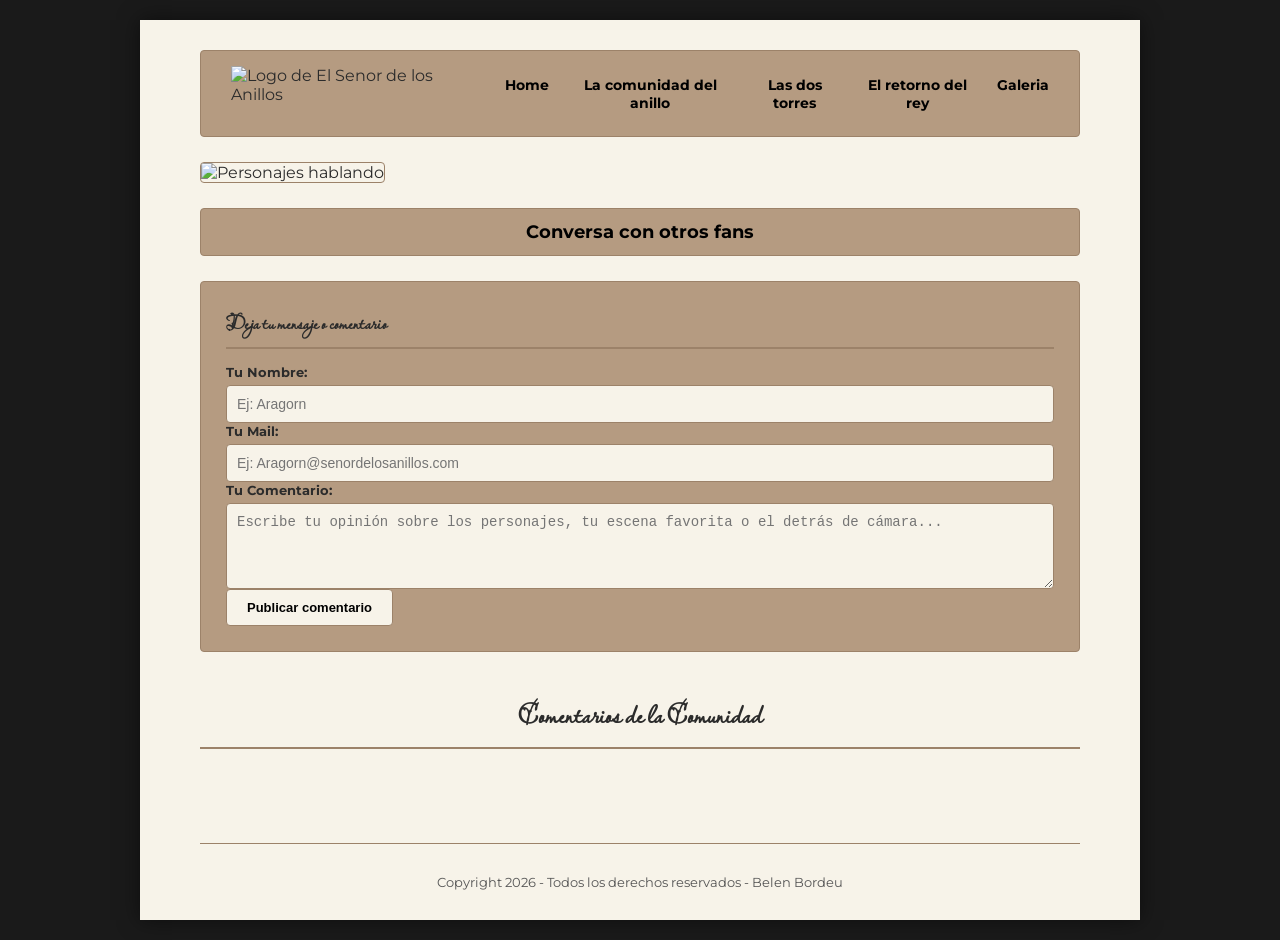
==== contactos.html @ cf7a9967 "Add files via upload" ====
<!DOCTYPE html>
<html lang="es">
<head>
<meta charset="UTF-8">
<meta name="viewport" content="width=device-width, initial-scale=1">
<title>Contactos</title>
<link rel="stylesheet" href="style.css">
<link href="https://fonts.googleapis.com/css2?family=Merriweather:ital,opsz,wght@0,18..144,300..900;1,18..144,300..900&family=Montserrat:ital,wght@0,100..900;1,100..900&display=swap" rel="stylesheet">
<link rel="stylesheet" href="https://fonts.googleapis.com/css2?family=Material+Symbols+Outlined:opsz,wght,FILL,GRAD@20..48,100..700,0..1,-50..200" />
</head>
<body>
    <div class="contenedor-principal">
        <header class="sitio-encabezado">
            <div class="contenido-cabecera">
                <img src="Imagenes/logo.senor.anillos.png" alt="Logo de El Senor de los Anillos" class="logo-principal">
                <nav class="menu-navegacion">
                    <a href="index.html">Home</a>
                    <a href="la.comunidad.del.anillo.html">La comunidad del anillo</a>
                    <a href="las.dos.torres.html">Las dos torres</a>
                    <a href="el.retorno.del.rey.html">El retorno del rey</a>
                    <a href="galeria.html">Galeria</a>
                </nav>
            </div>
        </header>
        <section class="seccion-imagen-contacto">
            <img src="Imagenes/conversar.jpg" alt="Personajes hablando" class="imagen-principal-contacto">
        </section>
        <section class="seccion-titulo-conversacion">
            <div class="boton-marron-titulo centro">Conversa con otros fans</div>
        </section>
        <section class="seccion-formulario-comentarios">
            <div class="caja-formulario">
                <h3>Deja tu mensaje o comentario</h3>
                <form id="formComentario">
                    <div class="campo-form">
                        <label for="nombreUsuario">Tu Nombre:</label>
                        <input type="text" id="nombreUsuario" placeholder="Ej: Aragorn" required>
                    </div>
                     <div class="campo-form">
                        <label for="nombreUsuario">Tu Mail:</label>
                        <input type="text" id="nombreUsuario" placeholder="Ej: Aragorn@senordelosanillos.com" required>
                    </div>
                    <div class="campo-form">
                        <label for="textoComentario">Tu Comentario:</label>
                        <textarea id="textoComentario" rows="4" placeholder="Escribe tu opinión sobre los personajes, tu escena favorita o el detrás de cámara..." required></textarea>
                    </div>
                    <button type="submit" class="boton-enviar-comentario">Publicar comentario</button>
                </form>
            </div>
        </section>
        <section class="seccion-comentarios-recibidos">
            <h3 class="titulo-seccion-especies">Comentarios de la Comunidad</h3>
            <div id="contenedorComentarios" class="lista-comentarios">
            </div>
        </section>
        <footer class="sitio-pie">
            <p>Copyright 2026 - Todos los derechos reservados - Belen Bordeu</p>
        </footer>
    </div>
    <script src="codigo.js"></script>
</body>
</html>
---- style.css ----
@import url('https://fonts.googleapis.com/css2?family=Lavishly+Yours&family=Merriweather:ital,opsz,wght@0,18..144,300..900;1,18..144,300..900&family=Montserrat:ital,wght@0,100..900;1,100..900&display=swap');

* {
    margin: 0;
    padding: 0;
    box-sizing: border-box;
}
a, 
a:visited, 
a:active {
    color: #000000;
    text-decoration: none;
}
a:hover {
    color: #4a3e2c; 
}
body {
    background-color: #1a1a1a;
    font-family: 'Montserrat', sans-serif;
    color: #2b2b2b;
    display: flex;
    justify-content: center;
    padding: 20px 0;
}
h1, h2, h3,
.titulo-seccion-especies,
.subtitulo-obra-principal,
.sticker-lugar span,
.subtitulo-pelicula-galeria,
.modal-titulo,
.caja-formulario h3,
.tarjeta-comentario .autor-comentario,
.item-resultado-bd strong {
    font-family: 'Lavishly Yours', cursive;
    font-size: 40px;
}

.contenedor-principal {
    width: 1000px;
    background-color: #f7f3e9;
    min-height: 100vh;
    position: relative;
    padding: 30px 60px;
    box-shadow: 0 0 20px rgba(0,0,0,0.5);
    display: flex;
    flex-direction: column;
}  
.cabecera-sitio {
    position: relative;
    margin-bottom: 25px;
}
.sitio-encabezado {
    background-color: #b59b81;
    border: 1px solid #9c8269;
    padding: 15px 30px;
    border-radius: 4px;
    margin-bottom: 25px;
    display: flex;
    justify-content: space-between;
    align-items: center;
    width: 100%;
}
.contenido-cabecera {
    display: flex;
    justify-content: space-between;
    align-items: center;
    width: 100%;
}
.contenido-cabecera-libros {
    display: flex;
    justify-content: space-between;
    align-items: center;
    width: 100%;
    
}
.logo-principal {
    height: 55px;
    object-fit: contain;
}
.menu-navegacion {
    display: flex;
    flex-grow: 3;
    justify-content: space-evenly;
    text-align: center;
    margin-left: 40px;
    gap: 25px;
}
.menu-navegacion a {
    color: #000000;
    font-weight: bold;
    font-size: 14px;
}
.menu-navegacion a:hover {
    color: #4a3e2c;
}
#menu {
    display: none; 
    position: absolute;
    top: 70px;
    right: 0;
    background-color: #b59b81;
    border: 1px solid #9c8269;
    padding: 20px;
    border-radius: 4px;
    box-shadow: 0 4px 10px rgba(0,0,0,0.2);
    z-index: 1000;
    min-width: 220px;
}
#menu.activo {
    display: block;
}
#menu ul {
    list-style: none;
    display: flex;
    flex-direction: column;
    gap: 12px;
}
#menu ul li a {
    color: #000000;
    font-weight: bold;
    font-size: 14px;
}
#menu ul li a:hover {
    color: #4a3e2c;
}
#cierre {
    cursor: pointer;
    float: right;
    font-size: 20px;
    margin-bottom: 10px;
}
#cierre:hover {
    color: #8b0000;
}
.icono_menu {
    cursor: pointer;
    font-size: 28px;
} 
.boton-marron-titulo {
    background-color: #b59b81;
    border: 1px solid #9c8269;
    padding: 12px 15px;
    width: 100%;
    text-align: center;
    font-size: 13px;
    font-weight: bold;
    cursor: pointer;
    display: flex;
    justify-content: space-between;
    align-items: center;
    border-radius: 4px;
    color: #000000;
}
.boton-marron-titulo:hover {
    background-color: #a48a70;
}
.boton-desplegable {
    background-color: #b59b81;
    border: 1px solid #9c8269;
    padding: 12px 15px;
    width: 100%;
    text-align: left;
    font-size: 13px;
    font-weight: bold;
    cursor: pointer;
    display: flex;
    justify-content: space-between;
    align-items: center;
    border-radius: 4px;
}
.flecha-desplegable {
    font-size: 18px;
    transition: transform 0.3s ease;
}
.boton-desplegable.activo .flecha-desplegable,
.boton-marron-titulo.activo .flecha-desplegable {
    transform: rotate(180deg);
}
.contenido-respuesta {
    max-height: 0;
    overflow: hidden;
    transition: max-height 0.4s ease-out, padding 0.3s ease;
    width: 100%;
    background-color: #b59b81;
    border-radius: 0 0 4px 4px;
    border: none;
    padding: 0 20px;
} 
.contenido-respuesta p {
    padding-bottom: 20px; 
}
.imagen.divide {
    text-align: center;
    margin: 30px auto;
    width: 100%;
    display: flex;
    justify-content: center;
}
.imagen.divide img,
.img-division {
    max-width: 300px; 
    width: 100%;
    height: auto;
    object-fit: contain;
}
.seccion-carrusel {
    position: relative;
    width: 100%;
    margin-bottom: 30px;
    padding: 30px 50px;
    display: flex;
    justify-content: center;
}
.contenedor-carrusel {
    width: 100%;
    height: 400px;
    position: relative;
    overflow: hidden;
    border-radius: 4px;
}
.diapositiva-carrusel {
    position: absolute;
    top: 0;
    left: 0;
    width: 100%;
    height: 100%;
    opacity: 0;
    transition: opacity 0.6s ease-in-out;
}
.diapositiva-carrusel.activa {
    opacity: 1;
}
.diapositiva-carrusel img {
    width: 100%;
    height: 100%;
    object-fit: cover;
}
.indicadores-carrusel {
    display: flex;
    justify-content: center;
    gap: 8px;
    position: absolute;
    bottom: 15px;
    left: 50%;
    transform: translateX(-50%);
    z-index: 10;
}
.punto {
    width: 10px;
    height: 10px;
    background-color: #bfae92;
    border-radius: 50%;
    cursor: pointer;
    transition: background-color 0.3s;
}
.punto.activo {
    background-color: #5c4d37;
}
.contenedor-preguntas-grid {
    display: flex;
    justify-content: space-between;
    gap: 20px;
    width: 100%;
    margin-bottom: 30px;
}
.columna-pregunta {
    flex: 1;
    display: flex;
    flex-direction: column;
    align-items: center;
}
.cabecera-icono-pregunta img,
.escrito img,
.donde-ver img {
    width: 35px;
    height: 35px;
    object-fit: contain;
    margin-bottom: 10px;
}
.fila-pelicula {
    display: flex;
    align-items: center;
    justify-content: space-between;
    gap: 30px;
    margin-bottom: 40px;
    width: 100%;
}
.fila-pelicula.invertida {
    flex-direction: row-reverse;
}
.pelicula-img {
    width: 45%;
    height: auto;
    object-fit: cover;
    border-radius: 4px;
    border: 1px solid #9c8269;
}
.pelicula-caja-contenido {
    width: 45%;
    display: flex;
    flex-direction: column;
    gap: 15px; 
}
.pelicula-caja-contenido h2 {
    text-align: center;
    line-height: 1.2;
}
.pelicula-caja-texto {
    width: 100%; 
    background-color: #b59b81;
    border: 1px solid #9c8269;
    padding: 20px;
    border-radius: 4px;
    font-size: 14px;
    line-height: 1.6;
}
.seccion-columnas-inferiores {
    display: grid;
    grid-template-columns: repeat(3, 1fr);
    gap: 25px;
    margin-top: 40px;
    margin-bottom: 40px;
    align-items: start;
}
.seccion-columnas-inferiores2 {
    display: grid;
    grid-template-columns: repeat(2, 1fr);
    gap: 25px;
    margin-top: 40px;
    margin-bottom: 40px;
    align-items: start;
}
.columna-inferior {
    display: flex;
    flex-direction: column;
    align-items: center;
    width: 100%;
}
.imagen-columna {
    width: 100%;
    height: 180px;
    object-fit: cover;
    border-radius: 4px;
    margin-bottom: 12px;
    border: 1px solid #9c8269;
}
.seccion-efectos {
    background-color: #b59b81;
    padding: 15px;
    border-radius: 0 0 4px 4px;
    width: 100%;
    margin-top: 0;
}
.item-efecto {
    display: flex;
    align-items: center;
    margin-bottom: 15px;
}
.miniatura-pequena {
    width: 60px;
    height: auto;
    margin-right: 15px;
    border-radius: 4px;
}
.texto-explicacion {
    font-size: 13px;
}
.item-efecto-ampliable {
    position: relative;
    display: flex;
    flex-direction: column;
    align-items: center;
}
.imagen-ampliable {
    width: 100%;
    height: auto;
    cursor: pointer;
    transition: transform 0.3s ease;
    border-radius: 4px;
}
.imagen-ampliable:hover {
    transform: scale(1.03);
}
.texto-explicacion-abajo {
    font-size: 13px;
    margin-top: 10px;
    width: 100%;
}
.imagen-ampliable.ampliada {
    position: fixed;
    top: 50%;
    left: 50%;
    transform: translate(-50%, -50%);
    z-index: 2000;
    width: auto;
    height: auto;
    max-width: 95vw;
    max-height: 95vh;
    box-shadow: 0 0 50px rgba(0,0,0,0.95);
    cursor: default;
    object-fit: contain;
}
.boton-cerrar {
    position: fixed;
    top: 20px;
    right: 30px;
    font-size: 24px;
    color: #ffffff;
    background-color: rgba(0, 0, 0, 0.8);
    width: 44px;
    height: 44px;
    border-radius: 50%;
    display: none;
    justify-content: center;
    align-items: center;
    cursor: pointer;
    z-index: 2001;
    transition: background-color 0.2s ease;
}
.boton-cerrar:hover {
    background-color: rgba(255, 0, 0, 0.8);
}
.item-pregunta-trivia {
    display: block;
    padding-top: 10px;
}
.item-pregunta-trivia.pregunta-oculta {
    display: none;
}
.caja-pregunta {
    font-weight: bold;
    font-size: 13px;
    margin-bottom: 8px;
}
.contenedor-opciones {
    display: flex;
    justify-content: center;
    gap: 15px;
    margin-bottom: 15px;
}
.boton-trivia {
    background-color: #d2bc9c;
    border: 2px solid #000000;
    padding: 6px 15px;
    font-size: 14px;
    font-weight: bold;
    cursor: pointer;
    border-radius: 4px;
    color: #000000;
}
.boton-trivia:hover {
    background-color: #c0a886;
}
.alerta-resultado {
    font-size: 13px;
    font-weight: bold;
    margin-top: 5px;
    margin-bottom: 15px;
}
.seccion-dos-torres-grid {
    display: grid;
    grid-template-columns: 1.2fr 1fr;
    gap: 30px;
    margin-top: 20px;
    margin-bottom: 40px;
    align-items: stretch;
}
.columna-video-principal {
    width: 100%;
    display: flex;
}
.video-estilo-boceto {
    width: 100%;
    height: auto;
    min-height: 280px;
    max-height: 700px;
    object-fit: cover;
    border-radius: 4px;
    border: 1px solid #9c8269;
    background-color: #000;
}
.columna-tarjetas-derecha {
    display: flex;
    flex-direction: column;
    justify-content: space-between;
    gap: 20px;
}
.tarjeta-contenido {
    background-color: #b59b81;
    border: 1px solid #9c8269;
    padding: 15px;
    border-radius: 4px;
    display: flex;
    flex-direction: column;
    gap: 10px;
}
.imagen-tarjeta-lateral {
    height: 190px;
}
.texto-tarjeta-lateral h3 {
    font-size: 16px;
    font-weight: bold;
    line-height: 1.4;
}
.boton-ver-mas {
    padding: 6px 12px;
    font-size: 12px;
    width: auto;
    align-self: flex-end;
    text-align: center;
    justify-content: center;
    margin-top: 5px;
    color: #000000;
}
.tarjeta-contenido-oculta {
    background-color: #b59b81;
    border: 1px solid #9c8269;
    padding: 20px;
    border-radius: 4px;
    display: flex;
    flex-direction: column;
    justify-content: center;
    align-items: center;
    min-height: 240px;
    position: relative;
}
.imagen-oculta-inicial {
    display: none;
    width: 100%;
    height: auto;
    max-height: 220px;
    object-fit: contain;
    border-radius: 4px;
    border: 1px solid #9c8269;
    margin-bottom: 0;
}
.imagen-oculta-inicial.visible {
    display: block;
}
.contenedor-boton-descubrir {
    width: 100%;
    display: flex;
    justify-content: center;
}
.tarjeta-fondo-imagen {
    width: 100%;
    height: 320px;
    background-size: cover;
    background-position: center;
    border-radius: 4px;
    border: 1px solid #9c8269;
    position: relative;
    overflow: hidden;
}
.capa-oscura-tarjeta {
    background-color: #b59b81;
    width: 100%;
    height: 100%;
    display: flex;
    justify-content: center;
    align-items: center;
    transition: opacity 0.5s ease;
    border: 1px solid #9c8269;
}
.boton-chico-descubrir {
    background-color: #f7f3e9;
    border: 1px solid #9c8269;
    padding: 8px 16px;
    font-size: 12px;
    font-weight: bold;
    cursor: pointer;
    border-radius: 4px;
    color: #000000;
    transition: background-color 0.2s;
}
.boton-chico-descubrir:hover {
    background-color: #e5dec9;
}
.titulo-seccion-especies {
    font-size: 28px;
    margin-bottom: 30px;
    text-align: center;
    border-bottom: 2px solid #9c8269;
    padding-bottom: 10px;
}
.seccion-lista-especies {
    display: flex;
    flex-direction: column;
    gap: 25px;
    margin-bottom: 40px;
}
.fila-especie {
    display: flex;
    align-items: stretch;
    justify-content: space-between;
    gap: 25px;
    background-color: #b59b81;
    border: 1px solid #9c8269;
    padding: 20px;
    border-radius: 4px;
}
.especie-img {
    height: auto;
    max-height: 250px;
    object-fit: contain;
    object-position: center;
    border-radius: 4px;
    border: 1px solid #9c8269;
    background-color: rgba(0, 0, 0, 0.05);
}
.especie-caja-texto {
    width: 60%;
    display: flex;
    flex-direction: column;
    justify-content: center;
    gap: 6px;
}
.especie-caja-texto h3 {
    font-size: 20px;
    margin-bottom: 4px;
}
.especie-caja-texto p {
    font-size: 13px;
    line-height: 1.5;
}
.bloque-obra-conjunto {
    display: flex;
    flex-direction: column;
    gap: 15px;
    margin-bottom: 20px;
}
.subtitulo-obra-principal {
    font-size: 20px;
    text-align: center;
    margin-bottom: 5px;
}
.bloque-obra-conjunto .fila-pelicula .pelicula-img {
    width: 45%;
    max-height: 320px;
    object-fit: contain;
    background-color: transparent;
    border: none;
    border-radius: 4px;
}
.fila-botones-desplegables {
    display: grid;
    grid-template-columns: 1fr 1fr;
    gap: 20px;
    width: 100%;
    margin-top: 10px;
}
.columna-desplegable-individual {
    display: flex;
    flex-direction: column;
    width: 100%;
}

/* Estilos adaptados para el buscador independiente en el cuerpo */
.contenedor-buscador {
    display: flex;
    align-items: center;
    background-color: #f7f3e9;
    border: 1px solid #9c8269;
    border-radius: 4px;
    padding: 10px 15px;
    width: 100%;
}
.buscador-cuerpo {
    margin-bottom: 25px;
}
.contenedor-buscador input {
    border: none;
    background: transparent;
    font-size: 14px;
    width: 100%;
    outline: none;
    margin-left: 10px;
    color: #2b2b2b;
}
.icono-lupa {
    font-size: 22px;
    color: #5c4d37;
}

.resultado-busqueda-container {
    background-color: #b59b81;
    border: 1px solid #9c8269;
    padding: 20px 25px;
    border-radius: 4px;
    margin-bottom: 30px;
}
.resultado-busqueda-container.oculto {
    display: none;
}
.item-resultado-bd {
    margin-bottom: 15px;
}
.item-resultado-bd strong {
    text-transform: uppercase;
    font-size: 18px;
    display: block;
    margin-bottom: 8px;
    border-bottom: 2px solid #9c8269;
    padding-bottom: 4px;
}
.texto-resultado-grande {
    font-size: 16px;
    line-height: 1.8;
}
.seccion-mapa-tierra-media {
    width: 100%;
    height: 450px;
    background-size: cover;
    background-position: center;
    border-radius: 4px;
    border: 1px solid #9c8269;
    margin-bottom: 40px;
    position: relative;
    display: flex;
    justify-content: center;
    align-items: center;
    overflow: hidden;
    box-sizing: border-box;
}
.seccion-mapa-galeria {
    width: 100%;
    height: 100vh;
    background-size: cover;
    background-position: center;
    border-radius: 4px;
    border: 1px solid #9c8269;
    margin-bottom: 40px;
    position: relative;
    overflow: hidden;
    box-sizing: border-box;
}
.seccion-mapa-galeria .capa-oscura-mapa {
    position: relative;
    background-color: rgba(0, 0, 0, 0.4);
    width: 100%;
    height: 100%;
}
.capa-oscura-mapa {
    background-color: rgba(0, 0, 0, 0.5);
    width: 100%;
    height: 100%;
    display: flex;
    justify-content: center;
    align-items: center;
    padding: 20px;
    text-align: center;
}
.texto-central-mapa {
    position: absolute;
    left: 50%;
    transform: translateX(-50%);
    font-size: 52px;
    color: #f7f3e9;
    font-weight: bold;
    text-shadow: 3px 3px 8px rgba(0,0,0,0.9);
    text-align: center;
    max-width: 800px;
    margin: 0;
}
.seccion-mapa-galeria .texto-central-mapa {
    font-size: 36px;
}
.sticker-lugar {
    position: absolute;
    background-color: #f7f3e9;
    border: 2px solid #9c8269;
    border-radius: 8px;
    padding: 6px 10px;
    display: flex;
    align-items: center;
    gap: 8px;
    cursor: pointer;
    box-shadow: 0 4px 10px rgba(0,0,0,0.6);
    transition: transform 0.2s ease, background-color 0.2s ease;
    z-index: 10;
    color: #000000;
}
.sticker-lugar:hover {
    transform: scale(1.08);
    background-color: #e5dec9;
}
.sticker-lugar img {
    width: 30px;
    height: 30px;
    object-fit: cover;
    border-radius: 50%;
    border: 1px solid #9c8269;
}
.sticker-lugar span {
    font-size: 14px;
    font-weight: bold;
}
.sticker-comarca { top: 25%; left: 18%; }
.sticker-rivendel  { top: 32%; left: 38%; }
.sticker-minas     { top: 62%; left: 58%; }
.sticker-mordor    { top: 58%; left: 78%; }
.seccion-peliculas-galeria {
    display: flex;
    flex-direction: column;
    gap: 20px;
    margin-bottom: 40px;
}
.contenedor-fotos-verticales {
    display: flex;
    flex-direction: column;
    gap: 25px;
    align-items: center;
}
.bloque-foto-con-titulo {
    width: 100%;
    display: flex;
    flex-direction: column;
    gap: 10px;
    margin-bottom: 15px;
}
.subtitulo-pelicula-galeria {
    font-size: 20px;
    font-weight: bold;
    text-align: left;
    border-left: 4px solid #9c8269;
    padding-left: 10px;
}
.imagen-ampliable-galeria {
    width: 100%;
    max-height: 400px;
    object-fit: cover;
    border-radius: 4px;
    border: 1px solid #9c8269;
    cursor: pointer;
    transition: transform 0.3s ease, box-shadow 0.3s ease;
}
.imagen-ampliable-galeria:hover {
    transform: scale(1.01);
    box-shadow: 0 6px 15px rgba(0,0,0,0.3);
}
.lightbox-galeria {
    display: none;
    position: fixed;
    z-index: 4000;
    left: 0;
    top: 0;
    width: 100%;
    height: 100%;
    background-color: rgba(0, 0, 0, 0.9);
    justify-content: center;
    align-items: center;
}
.lightbox-galeria.activo {
    display: flex;
}
.lightbox-contenido {
    max-width: 90vw;
    max-height: 90vh;
    object-fit: contain;
    border-radius: 4px;
    box-shadow: 0 0 30px rgba(0,0,0,0.8);
}
.cruz-cerrar-lightbox {
    position: absolute;
    top: 25px;
    right: 35px;
    font-size: 40px;
    font-weight: bold;
    color: #ffffff;
    cursor: pointer;
    background-color: rgba(0, 0, 0, 0.5);
    width: 50px;
    height: 50px;
    border-radius: 50%;
    display: flex;
    justify-content: center;
    align-items: center;
    transition: background-color 0.2s ease;
}
.cruz-cerrar-lightbox:hover {
    background-color: rgba(255, 0, 0, 0.8);
}
.modal-oculto {
    display: none;
    position: fixed;
    z-index: 3000;
    left: 0;
    top: 0;
    width: 100%;
    height: 100%;
    background-color: rgba(0,0,0,0.7);
    justify-content: center;
    align-items: center;
}
.modal-oculto.modal-activo {
    display: flex;
}
.modal-contenido-interno {
    background-color: #f7f3e9;
    border: 2px solid #9c8269;
    padding: 35px 40px;
    border-radius: 6px;
    width: 650px;
    max-width: 95%;
    max-height: 85vh;
    overflow-y: auto;
    position: relative;
    box-shadow: 0 5px 25px rgba(0,0,0,0.5);
}
.modal-cerrar {
    position: absolute;
    top: 15px;
    right: 20px;
    font-size: 28px;
    font-weight: bold;
    cursor: pointer;
}
.modal-cerrar:hover {
    color: #8b0000;
}
.modal-titulo {
    font-size: 24px;
    margin-bottom: 18px;
    border-bottom: 2px solid #9c8269;
    padding-bottom: 8px;
}
.modal-texto {
    font-size: 16px;
    line-height: 1.8;
}
.seccion-imagen-contacto {
    width: 100%;
    margin-bottom: 25px;
}
.imagen-principal-contacto {
    width: 100%;
    height: 350px;
    object-fit: cover;
    border-radius: 4px;
    border: 1px solid #9c8269;
}
.seccion-titulo-conversacion {
    margin-bottom: 25px;
}
.seccion-titulo-conversacion .centro {
    justify-content: center;
    font-size: 18px;
}
.seccion-formulario-comentarios {
    margin-bottom: 40px;
}
.caja-formulario {
    background-color: #b59b81;
    border: 1px solid #9c8269;
    padding: 25px;
    border-radius: 4px;
    display: flex;
    flex-direction: column;
    gap: 15px;
}
.caja-formulario h3 {
    font-size: 20px;
    border-bottom: 2px solid #9c8269;
    padding-bottom: 8px;
}
.campo-form {
    display: flex;
    flex-direction: column;
    gap: 5px;
}
.campo-form label {
    font-size: 13px;
    font-weight: bold;
}
.campo-form input, 
.campo-form textarea {
    background-color: #f7f3e9;
    border: 1px solid #9c8269;
    padding: 10px;
    border-radius: 4px;
    font-size: 14px;
    outline: none;
    color: #2b2b2b;
}
.boton-enviar-comentario {
    background-color: #f7f3e9;
    border: 1px solid #9c8269;
    padding: 10px 20px;
    font-size: 13px;
    font-weight: bold;
    cursor: pointer;
    border-radius: 4px;
    color: #000000;
    align-self: flex-start;
    transition: background-color 0.2s;
}
.boton-enviar-comentario:hover {
    background-color: #e5dec9;
}
.seccion-comentarios-recibidos {
    margin-bottom: 40px;
}
.lista-comentarios {
    display: flex;
    flex-direction: column;
    gap: 15px;
}
.tarjeta-comentario {
    background-color: #b59b81;
    border: 1px solid #9c8269;
    padding: 15px 20px;
    border-radius: 4px;
    display: flex;
    flex-direction: column;
    gap: 6px;
}
.tarjeta-comentario .autor-comentario {
    font-weight: bold;
    font-size: 18px;
    border-bottom: 1px solid #9c8269;
    padding-bottom: 4px;
}
.tarjeta-comentario .texto-comentario-usuario {
    font-size: 14px;
    line-height: 1.5;
}
.sitio-pie,
.pie-pagina {
    text-align: center;
    margin-top: auto;
    padding-top: 30px;
    font-size: 13px;
    color: #555;
    border-top: 1px solid #9c8269;
    width: 100%;
}
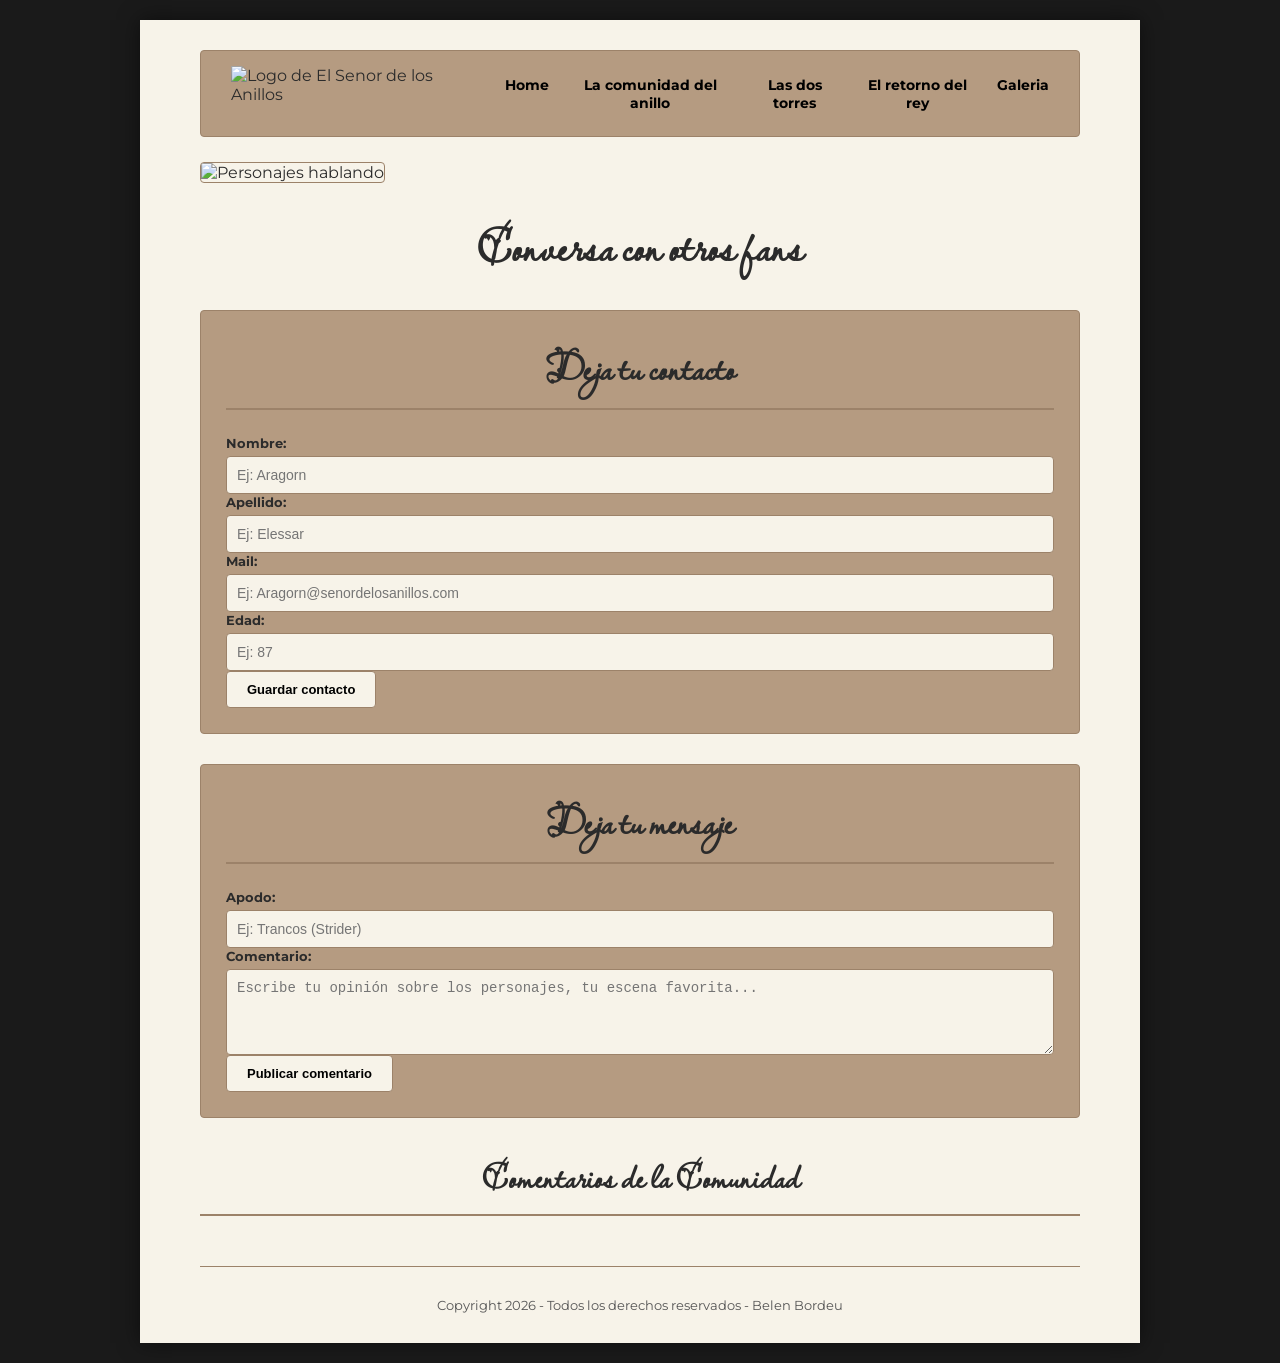
==== commit 174e9cde: "Add files via upload" ====
--- a/contactos.html
+++ b/contactos.html
@@ -26,33 +26,55 @@
             <img src="Imagenes/conversar.jpg" alt="Personajes hablando" class="imagen-principal-contacto">
         </section>
         <section class="seccion-titulo-conversacion">
-            <div class="boton-marron-titulo centro">Conversa con otros fans</div>
+            <h1 class="titulo-principal-fans">Conversa con otros fans</h1>
         </section>
         <section class="seccion-formulario-comentarios">
             <div class="caja-formulario">
-                <h3>Deja tu mensaje o comentario</h3>
+                <h3 class="titulo-centrado">Deja tu contacto</h3>
+                <form id="formContacto">
+                    <div class="campo-form">
+                        <label for="nombreUsuario">Nombre:</label>
+                        <input type="text" id="nombreUsuario" placeholder="Ej: Aragorn" required>
+                    </div>
+                    <div class="campo-form">
+                        <label for="apellidoUsuario">Apellido:</label>
+                        <input type="text" id="apellidoUsuario" placeholder="Ej: Elessar" required>
+                    </div>
+                     <div class="campo-form">
+                        <label for="mailUsuario">Mail:</label>
+                        <input type="email" id="mailUsuario" placeholder="Ej: Aragorn@senordelosanillos.com" required>
+                    </div>
+                    <div class="campo-form">
+                        <label for="edadUsuario">Edad:</label>
+                        <input type="number" id="edadUsuario" placeholder="Ej: 87" required>
+                    </div>
+                    <button type="submit" class="boton-enviar-comentario">Guardar contacto</button>
+                </form>
+            </div>
+        </section>
+        <section class="seccion-formulario-comentarios">
+            <div class="caja-formulario">
+                <h3 class="titulo-centrado">Deja tu mensaje</h3>
                 <form id="formComentario">
                     <div class="campo-form">
-                        <label for="nombreUsuario">Tu Nombre:</label>
-                        <input type="text" id="nombreUsuario" placeholder="Ej: Aragorn" required>
-                    </div>
-                     <div class="campo-form">
-                        <label for="nombreUsuario">Tu Mail:</label>
-                        <input type="text" id="nombreUsuario" placeholder="Ej: Aragorn@senordelosanillos.com" required>
+                        <label for="apodoUsuario">Apodo:</label>
+                        <input type="text" id="apodoUsuario" placeholder="Ej: Trancos (Strider)">
                     </div>
                     <div class="campo-form">
-                        <label for="textoComentario">Tu Comentario:</label>
-                        <textarea id="textoComentario" rows="4" placeholder="Escribe tu opinión sobre los personajes, tu escena favorita o el detrás de cámara..." required></textarea>
+                        <label for="textoComentario">Comentario:</label>
+                        <textarea id="textoComentario" rows="4" placeholder="Escribe tu opinión sobre los personajes, tu escena favorita..." required></textarea>
                     </div>
                     <button type="submit" class="boton-enviar-comentario">Publicar comentario</button>
                 </form>
             </div>
         </section>
+
         <section class="seccion-comentarios-recibidos">
-            <h3 class="titulo-seccion-especies">Comentarios de la Comunidad</h3>
+            <h3 class="titulo-seccion-especies titulo-centrado">Comentarios de la Comunidad</h3>
             <div id="contenedorComentarios" class="lista-comentarios">
             </div>
         </section>
+        
         <footer class="sitio-pie">
             <p>Copyright 2026 - Todos los derechos reservados - Belen Bordeu</p>
         </footer>
--- a/style.css
+++ b/style.css
@@ -939,15 +939,18 @@
     border-radius: 4px;
     border: 1px solid #9c8269;
 }
+
 .seccion-titulo-conversacion {
     margin-bottom: 25px;
-}
-.seccion-titulo-conversacion .centro {
-    justify-content: center;
-    font-size: 18px;
-}
+    text-align: center;
+}
+.titulo-principal-fans {
+    font-size: 48px;
+    color: #2b2b2b;
+}
+
 .seccion-formulario-comentarios {
-    margin-bottom: 40px;
+    margin-bottom: 30px;
 }
 .caja-formulario {
     background-color: #b59b81;
@@ -958,10 +961,12 @@
     flex-direction: column;
     gap: 15px;
 }
-.caja-formulario h3 {
-    font-size: 20px;
+.titulo-centrado {
+    text-align: center;
+    font-size: 36px;
     border-bottom: 2px solid #9c8269;
     padding-bottom: 8px;
+    margin-bottom: 10px;
 }
 .campo-form {
     display: flex;
@@ -997,6 +1002,7 @@
 .boton-enviar-comentario:hover {
     background-color: #e5dec9;
 }
+
 .seccion-comentarios-recibidos {
     margin-bottom: 40px;
 }
